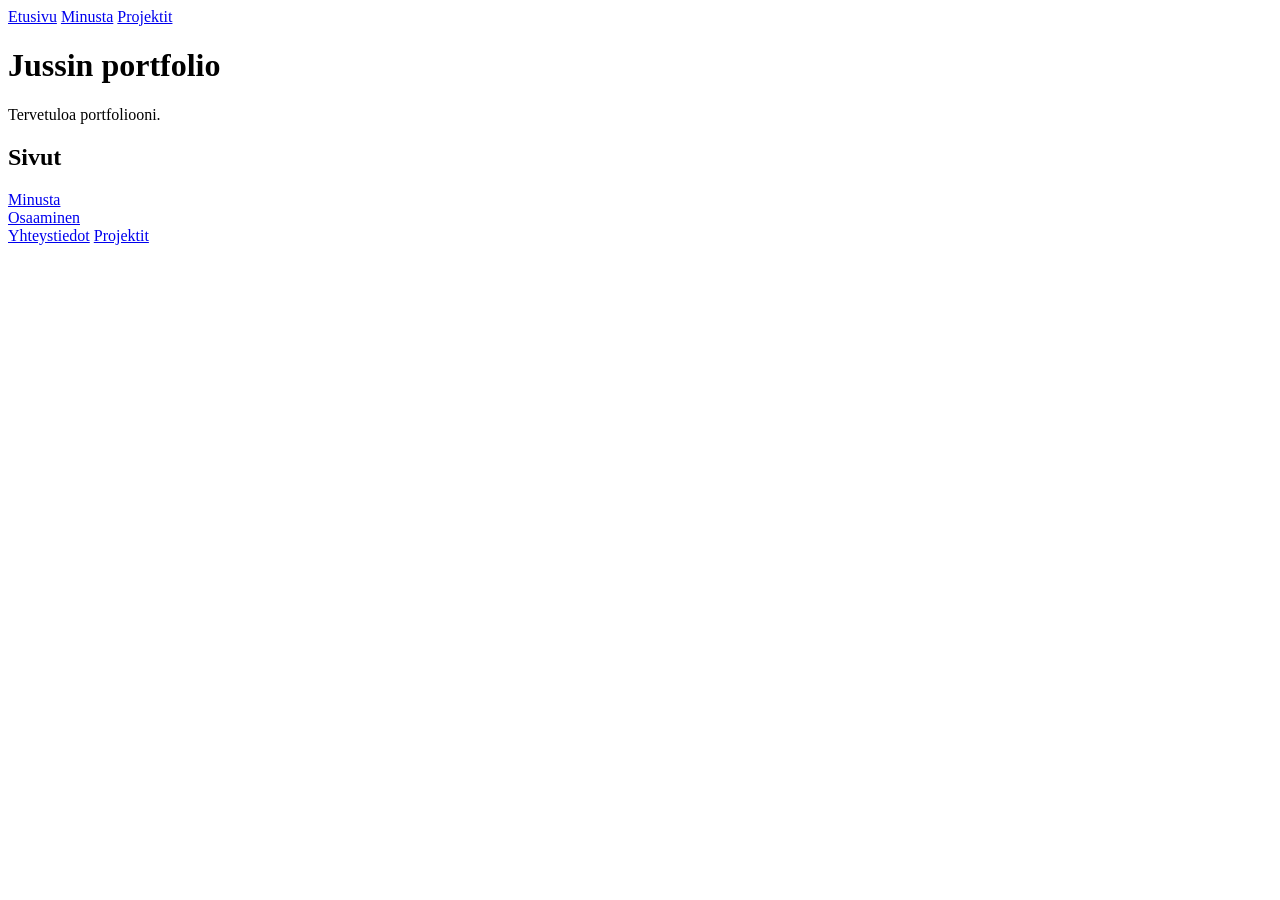
==== index.html @ a2c824b3 "Portfolio valmis versio" ====
<!DOCTYPE html>
<html lang="fi">
<head>
</head>
<body>
<div class="navbar">
    <a href="index.html">Etusivu</a>
    <a href="sivut/minusta.html">Minusta</a>
    <a href="sivut/projektit.html">Projektit</a>
</div>
    <h1>Jussin portfolio</h1>

    <p>Tervetuloa portfoliooni.</p>

    <h2>Sivut</h2>
    <a href="sivut/minusta.html">Minusta</a><br>
    <a href="sivut/osaaminen.html">Osaaminen</a><br>
    <a href="sivut/yhteystiedot.html">Yhteystiedot</a>
    <a href="sivut/projektit.html">Projektit</a>


</body>
</html>
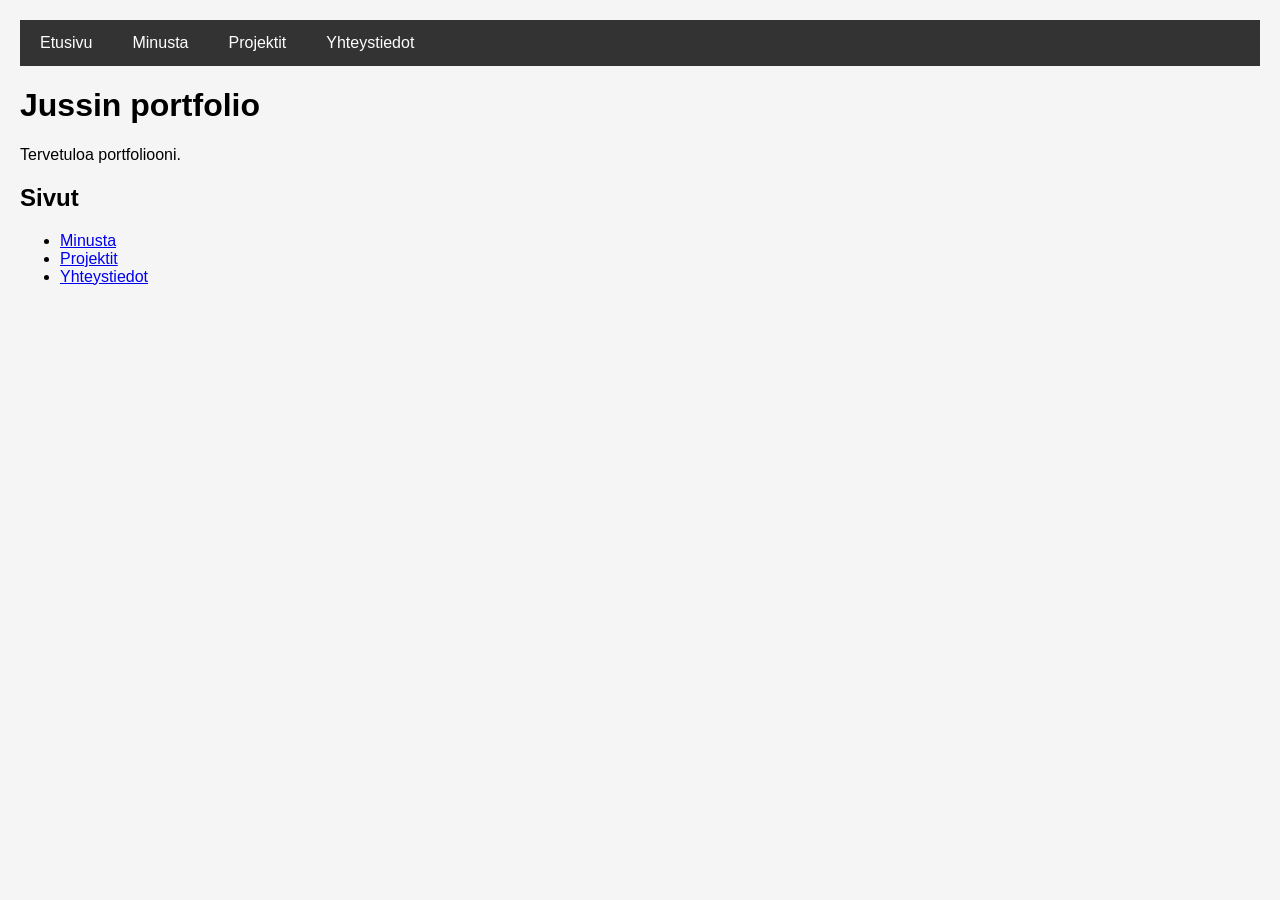
==== commit 3ce0aede: "Korjattu index.html juureen" ====
--- a/index.html
+++ b/index.html
@@ -1,23 +1,31 @@
 <!DOCTYPE html>
 <html lang="fi">
 <head>
+    <meta charset="UTF-8">
+    <meta name="viewport" content="width=device-width, initial-scale=1.0">
+    <title>Jussin portfolio</title>
+    <link rel="stylesheet" href="tyylit/tyyli.css">
 </head>
 <body>
+
 <div class="navbar">
     <a href="index.html">Etusivu</a>
     <a href="sivut/minusta.html">Minusta</a>
     <a href="sivut/projektit.html">Projektit</a>
+    <a href="sivut/yhteystiedot.html">Yhteystiedot</a>
 </div>
-    <h1>Jussin portfolio</h1>
 
-    <p>Tervetuloa portfoliooni.</p>
+<h1>Jussin portfolio</h1>
 
-    <h2>Sivut</h2>
-    <a href="sivut/minusta.html">Minusta</a><br>
-    <a href="sivut/osaaminen.html">Osaaminen</a><br>
-    <a href="sivut/yhteystiedot.html">Yhteystiedot</a>
-    <a href="sivut/projektit.html">Projektit</a>
+<p>Tervetuloa portfoliooni.</p>
 
+<h2>Sivut</h2>
+
+<ul>
+    <li><a href="sivut/minusta.html">Minusta</a></li>
+    <li><a href="sivut/projektit.html">Projektit</a></li>
+    <li><a href="sivut/yhteystiedot.html">Yhteystiedot</a></li>
+</ul>
 
 </body>
-</html>+</html>
--- a/tyylit/tyyli.css
+++ b/tyylit/tyyli.css
@@ -0,0 +1,107 @@
+body {
+    background-color: #f5f5f5;
+    font-family: Verdana, sans-serif;
+    margin: 0;
+    padding: 20px;
+}
+
+* {
+    box-sizing: border-box;
+}
+
+.navbar {
+    display: flex;
+    background-color: #333;
+    flex-wrap: wrap;
+}
+
+.navbar a {
+    color: white;
+    padding: 14px 20px;
+    text-decoration: none;
+}
+
+.navbar a:hover {
+    background-color: #ddd;
+    color: black;
+}
+
+.projektit {
+    display: flex;
+    gap: 20px;
+    flex-wrap: wrap;
+}
+
+.kortti {
+    background-color: white;
+    padding: 20px;
+    border-radius: 8px;
+    width: 300px;
+    max-width: 100%;
+    box-shadow: 0 2px 5px rgba(0,0,0,0.2);
+}
+
+.lomake {
+    display: flex;
+    flex-direction: column;
+    max-width: 500px;
+    width: 100%;
+}
+
+.lomake input,
+.lomake textarea {
+    margin-bottom: 10px;
+    padding: 10px;
+    font-size: 16px;
+    width: 100%;
+}
+
+.lomake button {
+    padding: 10px;
+    background-color: #333;
+    color: white;
+    border: none;
+    cursor: pointer;
+}
+
+.lomake button:hover {
+    background-color: #555;
+}
+
+img {
+    max-width: 100%;
+    height: auto;
+}
+
+.suodatus {
+    margin-bottom: 20px;
+}
+
+.suodatus button {
+    padding: 10px 15px;
+    margin-right: 10px;
+    border: none;
+    background-color: #333;
+    color: white;
+    cursor: pointer;
+    border-radius: 5px;
+}
+
+.suodatus button:hover {
+    background-color: #555;
+}
+
+@media (max-width: 800px) {
+
+    .navbar {
+        flex-direction: column;
+    }
+
+    .projektit {
+        flex-direction: column;
+    }
+
+    body {
+        padding: 10px;
+    }
+}
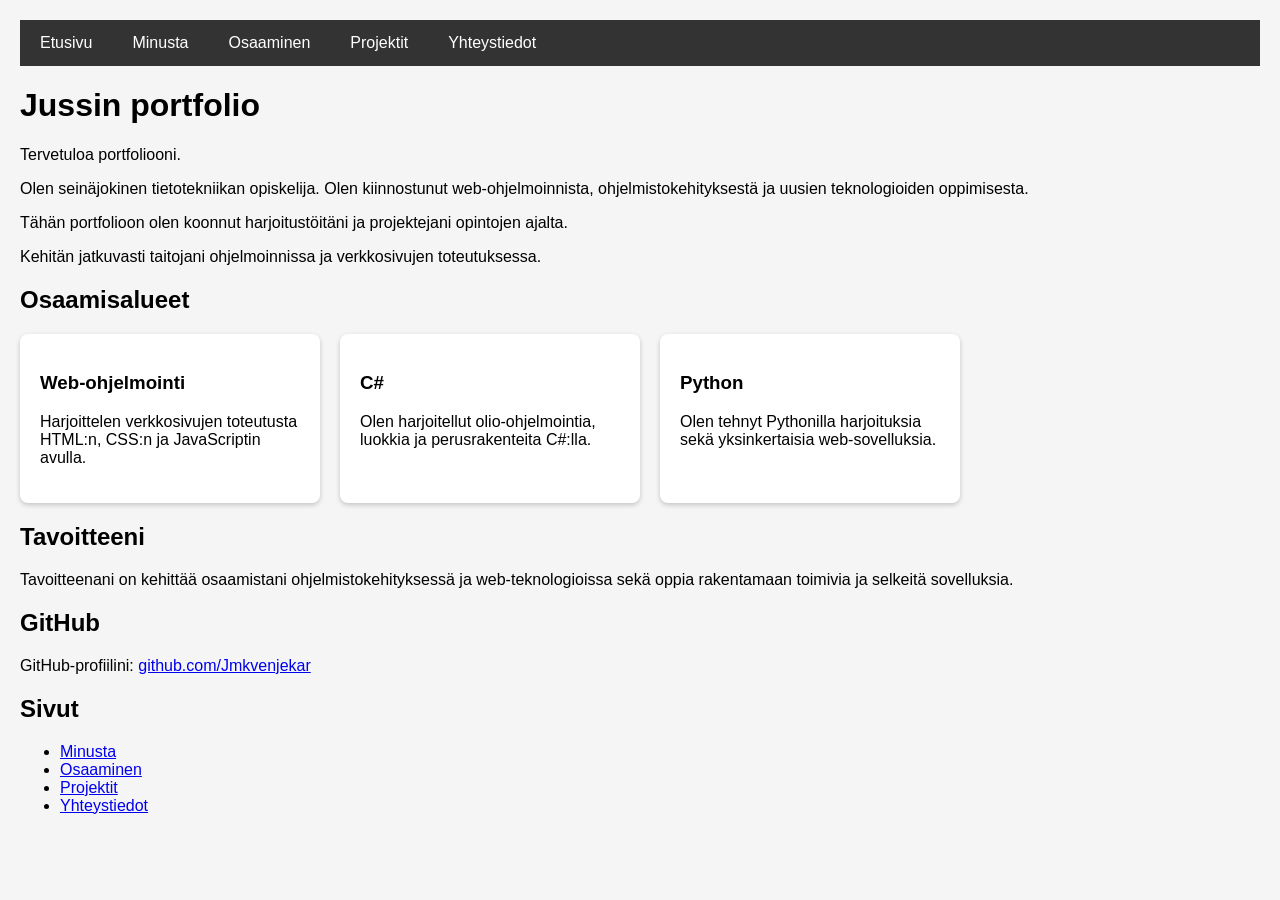
==== commit 07f8f492: "Korjattu etusivun linkit ja tyylit" ====
--- a/index.html
+++ b/index.html
@@ -1,31 +1,116 @@
 <!DOCTYPE html>
 <html lang="fi">
+
 <head>
     <meta charset="UTF-8">
     <meta name="viewport" content="width=device-width, initial-scale=1.0">
+
     <title>Jussin portfolio</title>
+
     <link rel="stylesheet" href="tyylit/tyyli.css">
 </head>
+
 <body>
 
-<div class="navbar">
-    <a href="index.html">Etusivu</a>
-    <a href="sivut/minusta.html">Minusta</a>
-    <a href="sivut/projektit.html">Projektit</a>
-    <a href="sivut/yhteystiedot.html">Yhteystiedot</a>
-</div>
+    <!-- Navigaatio -->
 
-<h1>Jussin portfolio</h1>
+    <div class="navbar">
+        <a href="index.html">Etusivu</a>
+        <a href="sivut/minusta.html">Minusta</a>
+        <a href="sivut/osaaminen.html">Osaaminen</a>
+        <a href="sivut/projektit.html">Projektit</a>
+        <a href="sivut/yhteystiedot.html">Yhteystiedot</a>
+    </div>
 
-<p>Tervetuloa portfoliooni.</p>
+    <!-- Etusivu -->
 
-<h2>Sivut</h2>
+    <h1>Jussin portfolio</h1>
 
-<ul>
-    <li><a href="sivut/minusta.html">Minusta</a></li>
-    <li><a href="sivut/projektit.html">Projektit</a></li>
-    <li><a href="sivut/yhteystiedot.html">Yhteystiedot</a></li>
-</ul>
+    <p>Tervetuloa portfoliooni.</p>
+
+    <p>
+        Olen seinäjokinen tietotekniikan opiskelija.
+        Olen kiinnostunut web-ohjelmoinnista, ohjelmistokehityksestä
+        ja uusien teknologioiden oppimisesta.
+    </p>
+
+    <p>
+        Tähän portfolioon olen koonnut harjoitustöitäni
+        ja projektejani opintojen ajalta.
+    </p>
+
+    <p>
+        Kehitän jatkuvasti taitojani ohjelmoinnissa
+        ja verkkosivujen toteutuksessa.
+    </p>
+
+    <!-- Osaamisalueet -->
+
+    <h2>Osaamisalueet</h2>
+
+    <div class="projektit">
+
+        <div class="kortti">
+            <h3>Web-ohjelmointi</h3>
+
+            <p>
+                Harjoittelen verkkosivujen toteutusta
+                HTML:n, CSS:n ja JavaScriptin avulla.
+            </p>
+        </div>
+
+        <div class="kortti">
+            <h3>C#</h3>
+
+            <p>
+                Olen harjoitellut olio-ohjelmointia,
+                luokkia ja perusrakenteita C#:lla.
+            </p>
+        </div>
+
+        <div class="kortti">
+            <h3>Python</h3>
+
+            <p>
+                Olen tehnyt Pythonilla harjoituksia
+                sekä yksinkertaisia web-sovelluksia.
+            </p>
+        </div>
+
+    </div>
+
+    <!-- Tavoitteet -->
+
+    <h2>Tavoitteeni</h2>
+
+    <p>
+        Tavoitteenani on kehittää osaamistani ohjelmistokehityksessä
+        ja web-teknologioissa sekä oppia rakentamaan toimivia
+        ja selkeitä sovelluksia.
+    </p>
+
+    <!-- GitHub -->
+
+    <h2>GitHub</h2>
+
+    <p>
+        GitHub-profiilini:
+        <a href="https://github.com/Jmkvenjekar" target="_blank">
+            github.com/Jmkvenjekar
+        </a>
+    </p>
+
+    <!-- Sivut -->
+
+    <h2>Sivut</h2>
+
+    <ul>
+        <li><a href="sivut/minusta.html">Minusta</a></li>
+        <li><a href="sivut/osaaminen.html">Osaaminen</a></li>
+        <li><a href="sivut/projektit.html">Projektit</a></li>
+        <li><a href="sivut/yhteystiedot.html">Yhteystiedot</a></li>
+    </ul>
 
 </body>
-</html>
+
+</html>
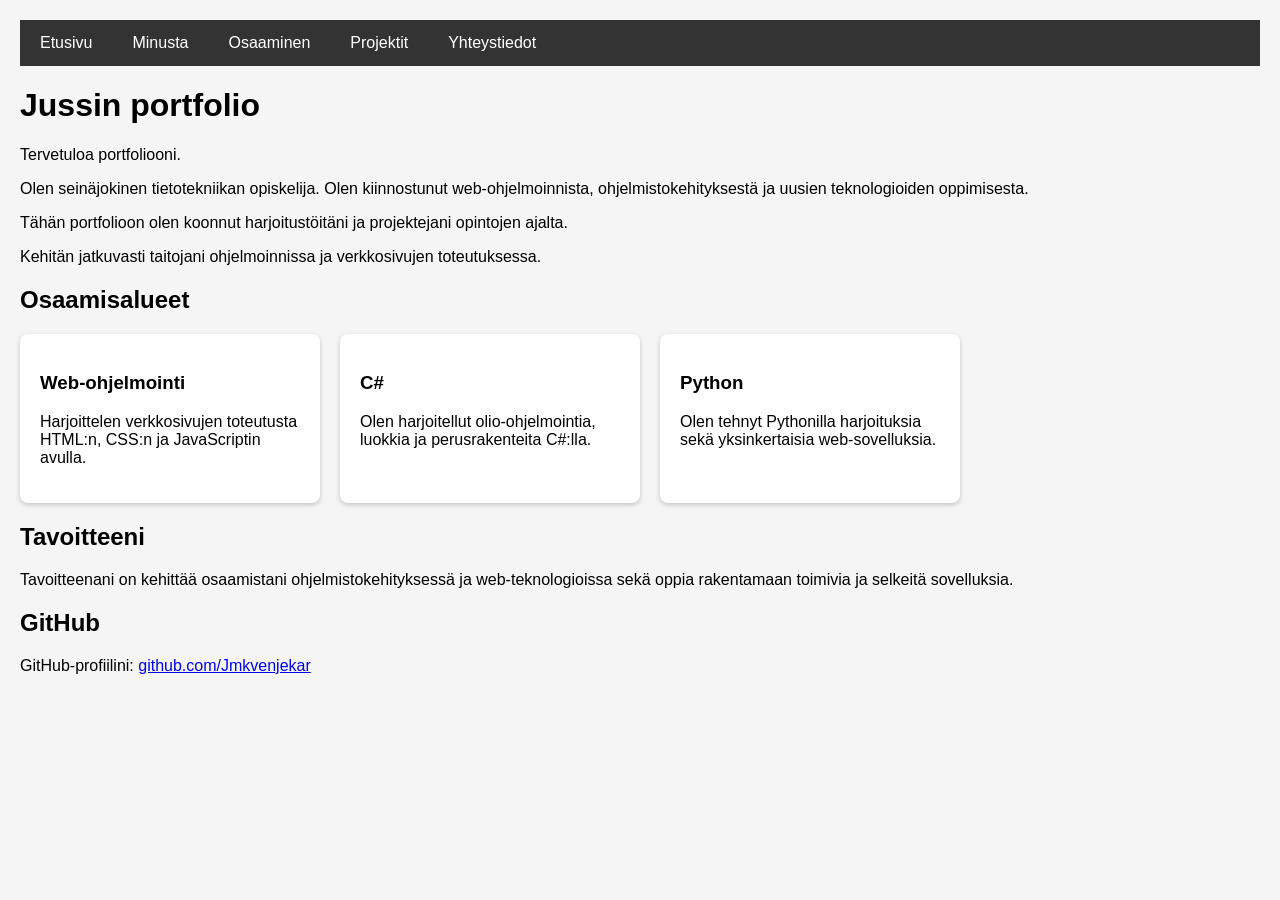
==== commit 89105b01: "Korjattu etusivun linkit ja tyylit" ====
--- a/index.html
+++ b/index.html
@@ -99,18 +99,7 @@
             github.com/Jmkvenjekar
         </a>
     </p>
-
-    <!-- Sivut -->
-
-    <h2>Sivut</h2>
-
-    <ul>
-        <li><a href="sivut/minusta.html">Minusta</a></li>
-        <li><a href="sivut/osaaminen.html">Osaaminen</a></li>
-        <li><a href="sivut/projektit.html">Projektit</a></li>
-        <li><a href="sivut/yhteystiedot.html">Yhteystiedot</a></li>
-    </ul>
-
+    
 </body>
 
 </html>
